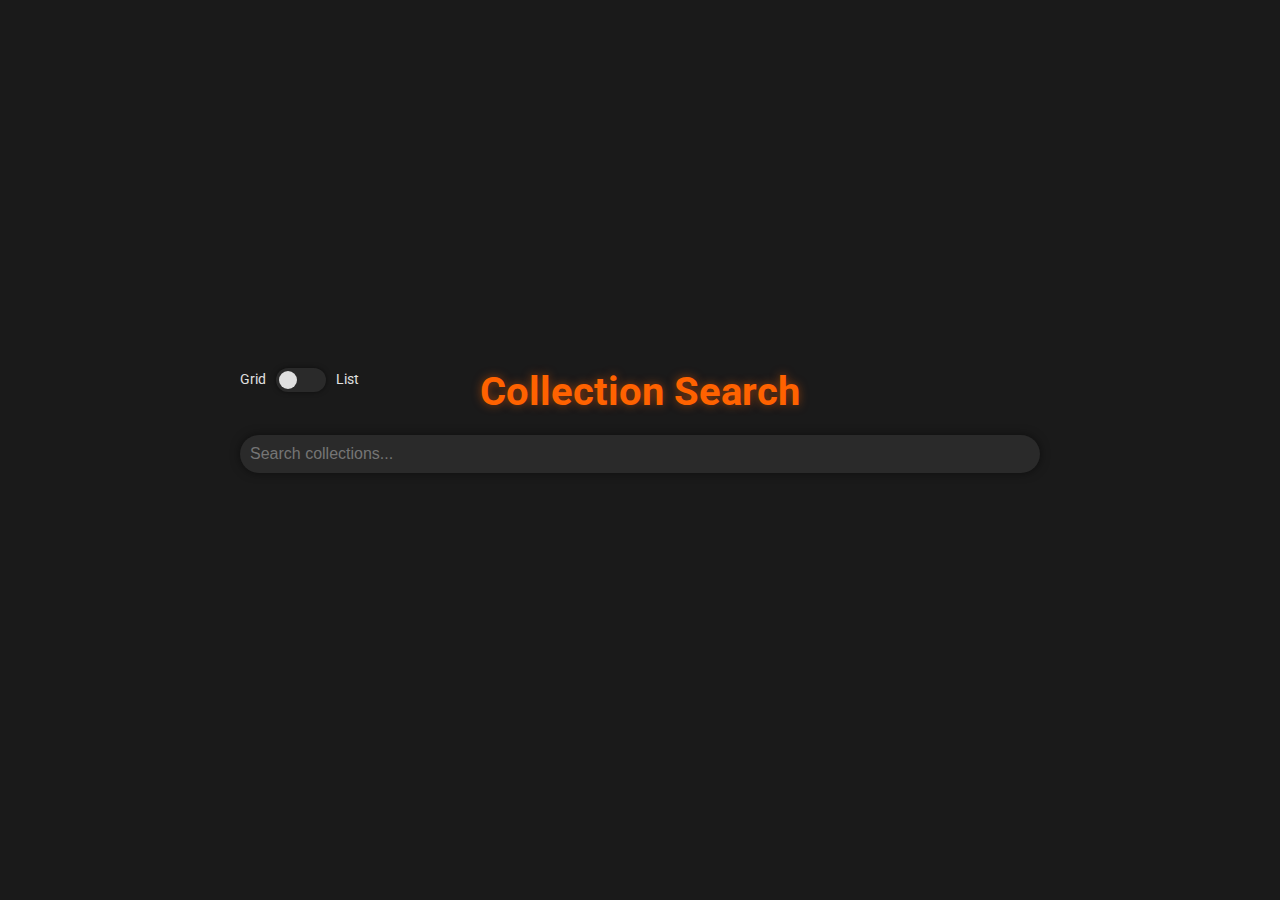
==== New folder/index.html @ 17005b0c "Initial commit" ====
<!DOCTYPE html>
<html lang="en">
<head>
    <meta charset="UTF-8">
    <meta name="viewport" content="width=device-width, initial-scale=1.0">
    <title>Collection Search</title>
    <link rel="stylesheet" href="styles.css">
    <link href="https://fonts.googleapis.com/css2?family=Roboto:wght@400;700&display=swap" rel="stylesheet">
</head>
<body>
    <div class="container">
        <div class="view-toggle-wrapper">
            <div class="view-toggle">
                <span class="view-label">Grid</span>
                <label class="switch">
                    <input type="checkbox" id="viewToggle" onchange="toggleView(this.checked ? 'list' : 'grid')">
                    <span class="slider round"></span>
                </label>
                <span class="view-label">List</span>
            </div>
        </div>
        <h1>Collection Search</h1>
        <input type="text" id="searchBar" placeholder="Search collections...">
        <!-- Filter section for Coins -->
        <div id="coinsFilter" class="filter-section" style="display: none;">
            <h3>Filter Coins</h3>
            <div class="filter-group">
                <label for="tabFilter">Tab:</label>
                <select id="tabFilter" onchange="searchCollections()">
                    <option value="all">All Tabs</option>
                    <option value="Bullion">Bullion</option>
                    <option value="Numismatics">Numismatics</option>
                    <option value="Just Coins">Just Coins</option>
                </select>
            </div>
            <div class="filter-group">
                <label for="countryFilter">Country:</label>
                <select id="countryFilter" onchange="searchCollections()">
                    <option value="all">All Countries</option>
                    <!-- Countries will be populated dynamically -->
                </select>
            </div>
            <div class="filter-group">
                <label>Year Range:</label>
                <input type="number" id="yearFrom" placeholder="From Year" min="0" oninput="searchCollections()">
                <input type="number" id="yearTo" placeholder="To Year" min="0" oninput="searchCollections()">
            </div>
        </div>
        <div id="collectionGrid" class="collection-grid"></div>
    </div>

    <!-- Modal for displaying sheet data -->
    <div id="sheetModal" class="modal">
        <div class="modal-content">
            <span class="close-btn" onclick="closeModal()">&times;</span>
            <h2 id="modalTitle">Sheet Data</h2>
            <div id="modalTableContainer" class="modal-table-container">
                <table id="modalTable">
                    <thead id="modalTableHead"></thead>
                    <tbody id="modalTableBody"></tbody>
                </table>
            </div>
            <div id="itemDetailsContainer"></div>
        </div>
    </div>

    <script src="https://apis.google.com/js/api.js"></script>
    <script src="script.js"></script>
</body>
</html>
---- New folder/styles.css ----
* {
    margin: 0;
    padding: 0;
    box-sizing: border-box;
}

body {
    font-family: 'Roboto', sans-serif;
    background-color: #1a1a1a; /* Dark background */
    color: #e0e0e0; /* Light text color */
    display: flex;
    justify-content: center;
    align-items: center;
    min-height: 100vh;
    padding: 20px;
}

.container {
    max-width: 800px;
    width: 100%;
    text-align: center;
    position: relative; /* To allow absolute positioning of the toggle */
}

/* Position the toggle in the top left */
.view-toggle-wrapper {
    position: absolute;
    top: 0;
    left: 0;
    display: flex;
    align-items: center;
}

/* Style the toggle switch */
.view-toggle {
    display: flex;
    align-items: center;
    gap: 10px;
}

.switch {
    position: relative;
    display: inline-block;
    width: 50px;
    height: 24px;
}

.switch input {
    opacity: 0;
    width: 0;
    height: 0;
}

.slider {
    position: absolute;
    cursor: pointer;
    top: 0;
    left: 0;
    right: 0;
    bottom: 0;
    background-color: #2a2a2a;
    transition: 0.4s;
    border-radius: 24px;
    box-shadow: 0 0 5px rgba(0, 0, 0, 0.5);
}

.slider:before {
    position: absolute;
    content: "";
    height: 18px;
    width: 18px;
    left: 3px;
    bottom: 3px;
    background-color: #e0e0e0;
    transition: 0.4s;
    border-radius: 50%;
}

input:checked + .slider {
    background-color: #ff6200; /* Orange */
}

input:checked + .slider:before {
    transform: translateX(26px);
}

.slider.round {
    border-radius: 24px;
}

.slider.round:before {
    border-radius: 50%;
}

.view-label {
    font-size: 0.9rem;
    color: #e0e0e0;
}

/* Highlight the active label */
.view-toggle input:not(:checked) ~ .view-label:first-of-type,
.view-toggle input:checked ~ .view-label:last-of-type {
    color: #ff6200; /* Orange */
    font-weight: bold;
}

h1 {
    font-size: 2.5rem;
    margin-bottom: 20px;
    color: #ff6200; /* Orange */
    text-shadow: 0 0 10px rgba(255, 98, 0, 0.5); /* Orange glow */
}

#searchBar {
    width: 100%;
    padding: 10px;
    margin-bottom: 20px;
    border: none;
    border-radius: 25px;
    background-color: #2a2a2a; /* Slightly lighter dark background */
    color: #e0e0e0;
    font-size: 1rem;
    box-shadow: 0 0 10px rgba(0, 0, 0, 0.5);
    outline: none;
    transition: all 0.3s ease;
}

#searchBar:focus {
    box-shadow: 0 0 15px rgba(255, 98, 0, 0.7); /* Orange glow */
}

/* Filter section styles */
.filter-section {
    background-color: #2a2a2a;
    padding: 15px;
    border-radius: 10px;
    margin-bottom: 20px;
    box-shadow: 0 0 10px rgba(0, 0, 0, 0.5);
}

.filter-section h3 {
    font-size: 1.2em;
    color: #ff6200;
    margin-bottom: 15px;
}

.filter-group {
    display: flex;
    align-items: center;
    gap: 10px;
    margin-bottom: 10px;
}

.filter-group label {
    font-size: 0.9em;
    color: #e0e0e0;
}

.filter-group select,
.filter-group input[type="number"] {
    padding: 5px;
    border: none;
    border-radius: 5px;
    background-color: #3a3a3a;
    color: #e0e0e0;
    font-size: 0.9em;
    outline: none;
}

.filter-group select {
    width: 150px;
}

.filter-group input[type="number"] {
    width: 100px;
}

.filter-group input[type="number"]::-webkit-inner-spin-button,
.filter-group input[type="number"]::-webkit-outer-spin-button {
    opacity: 1;
}

/* Default grid view for collection items */
.collection-grid.grid-view {
    display: grid;
    grid-template-columns: repeat(auto-fit, minmax(200px, 1fr));
    gap: 20px;
}

/* List view for collection items */
.collection-grid.list-view {
    display: block;
}

.collection-item {
    background-color: #2a2a2a;
    padding: 20px;
    border-radius: 10px;
    cursor: pointer;
    transition: all 0.3s ease;
    box-shadow: 0 0 10px rgba(0, 0, 0, 0.5);
    text-align: center;
    font-size: 1.1rem;
}

/* Adjust collection item styling for list view */
.collection-grid.list-view .collection-item {
    text-align: left;
    border-radius: 5px;
    padding: 15px;
    margin-bottom: 10px;
}

.collection-item:hover {
    transform: translateY(-5px);
    box-shadow: 0 0 20px rgba(255, 98, 0, 0.7);
    background-color: #3a3a3a;
}

.collection-item:active {
    transform: translateY(0);
    box-shadow: 0 0 10px rgba(255, 98, 0, 0.3);
}

/* Grid view for search results */
.collection-grid.grid-view {
    display: grid;
    grid-template-columns: repeat(auto-fill, minmax(300px, 1fr));
    gap: 20px;
    padding: 20px;
}

/* Style for each search result card (grid view) */
.result-card {
    background-color: #f9f9f9;
    border: 1px solid #ddd;
    border-radius: 8px;
    padding: 15px;
    cursor: pointer;
    transition: transform 0.2s, box-shadow 0.2s;
}

.result-card:hover {
    transform: translateY(-5px);
    box-shadow: 0 5px 15px rgba(0, 0, 0, 0.1);
}

.result-card h3 {
    margin: 0 0 10px;
    font-size: 1.2em;
    color: #333;
}

.result-details p {
    margin: 5px 0;
    font-size: 1em;
    color: #555;
}

/* Style for the "No results found" message */
.no-results {
    grid-column: 1 / -1;
    text-align: center;
    font-size: 1.2em;
    color: #888;
    padding: 20px;
}

/* Ensure "No results found" message aligns properly in list view */
.collection-grid.list-view .no-results {
    grid-column: unset;
    text-align: center;
}

/* Styles for the search results table in list view */
.search-results-table {
    width: 100%;
    border-collapse: collapse;
    background-color: #2a2a2a;
    border-radius: 5px;
    overflow: hidden;
    margin: 20px 0;
}

.search-results-table th,
.search-results-table td {
    padding: 10px;
    border: 1px solid #444;
    text-align: left;
    font-size: 0.9em;
    color: #e0e0e0;
}

.search-results-table th {
    background-color: #3a3a3a;
    font-weight: bold;
    position: sticky;
    top: 0;
    z-index: 10;
}

.search-results-table tr {
    border-bottom: 2px solid #444;
}

.search-results-table tr:nth-child(even) {
    background-color: #333;
}

.search-results-table tr:hover {
    background-color: #444;
    cursor: pointer;
}

/* Modal styles */
.modal {
    display: none;
    position: fixed;
    top: 0;
    left: 0;
    width: 100%;
    height: 100%;
    background-color: rgba(0, 0, 0, 0.8);
    z-index: 1000;
    overflow: auto;
    opacity: 0;
    transition: opacity 0.3s ease;
}

.modal.show {
    opacity: 1;
}

.modal-content {
    background-color: #2a2a2a;
    margin: 2% auto;
    padding: 30px;
    border-radius: 10px;
    width: 90%;
    max-width: 1000px;
    position: relative;
    box-shadow: 0 0 20px rgba(0, 0, 0, 0.5);
    display: block;
}

.close-btn {
    position: absolute;
    top: 15px;
    right: 20px;
    font-size: 1.8em;
    color: #e0e0e0;
    cursor: pointer;
    transition: color 0.3s ease;
}

.close-btn:hover {
    color: #ff6200;
}

#modalTitle {
    color: #ff6200;
    margin-bottom: 25px;
    text-align: center;
    font-size: 1.8em;
}

.modal-table-container {
    max-height: 70vh;
    overflow-y: auto;
    overflow-x: auto;
    border: 1px solid #444;
    border-radius: 5px;
}

#modalTable {
    width: 100%;
    border-collapse: collapse;
    color: #e0e0e0;
}

#modalTable th,
#modalTable td {
    padding: 12px;
    border: 1px solid #444;
    text-align: left;
    font-size: 0.9em;
}

#modalTable th {
    background-color: #3a3a3a;
    position: sticky;
    top: 0;
    z-index: 10;
}

#modalTable tr:nth-child(even) {
    background-color: #333;
}

#modalTable tr:hover {
    background-color: #444;
}

#modalTableBody {
    display: block;
}

/* Style for subheaders in multi-tab collections */
#modalTableBody h3 {
    font-size: 1.2em;
    color: #e0e0e0;
    margin-top: 20px;
}

/* Styles for the item details container */
#itemDetailsContainer {
    display: none;
    margin-top: 20px;
}

/* Styles for single item details */
.item-details {
    color: #e0e0e0;
    font-size: 1em;
    line-height: 1.6;
    background-color: #333;
    padding: 15px;
    border-radius: 5px;
}

.detail-item {
    display: flex;
    justify-content: space-between;
    padding: 8px 0;
    border-bottom: 1px solid #444;
    background-color: #444;
}

.detail-label {
    font-weight: bold;
    color: #ff6200;
}

.detail-value {
    color: #e0e0e0;
    text-align: right;
    flex: 1;
    padding-left: 10px;
}

/* Styles for the sheet link */
.sheet-link {
    display: block;
    margin-bottom: 20px;
    color: #ff6200;
    text-decoration: none;
    font-weight: bold;
    text-align: center;
    font-size: 1em;
}

.sheet-link:hover {
    text-decoration: underline;
}
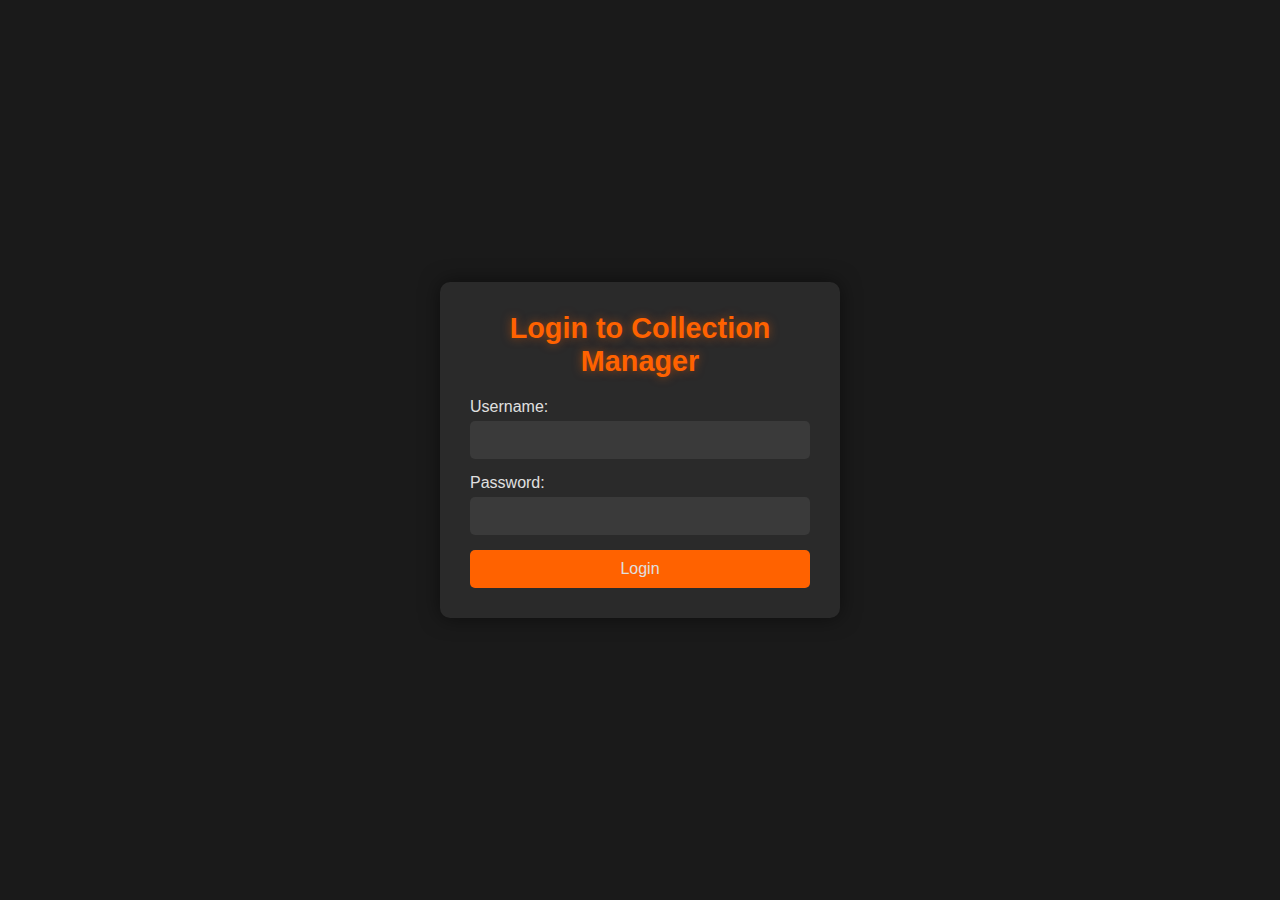
==== commit 689fbe78: "update" ====
--- a/New folder/index.html
+++ b/New folder/index.html
@@ -3,68 +3,108 @@
 <head>
     <meta charset="UTF-8">
     <meta name="viewport" content="width=device-width, initial-scale=1.0">
-    <title>Collection Search</title>
+    <title>Collection Manager</title>
     <link rel="stylesheet" href="styles.css">
-    <link href="https://fonts.googleapis.com/css2?family=Roboto:wght@400;700&display=swap" rel="stylesheet">
+    <script src="https://apis.google.com/js/api.js"></script>
 </head>
 <body>
-    <div class="container">
-        <div class="view-toggle-wrapper">
-            <div class="view-toggle">
-                <span class="view-label">Grid</span>
-                <label class="switch">
-                    <input type="checkbox" id="viewToggle" onchange="toggleView(this.checked ? 'list' : 'grid')">
-                    <span class="slider round"></span>
-                </label>
-                <span class="view-label">List</span>
-            </div>
-        </div>
-        <h1>Collection Search</h1>
-        <input type="text" id="searchBar" placeholder="Search collections...">
-        <!-- Filter section for Coins -->
-        <div id="coinsFilter" class="filter-section" style="display: none;">
-            <h3>Filter Coins</h3>
-            <div class="filter-group">
-                <label for="tabFilter">Tab:</label>
-                <select id="tabFilter" onchange="searchCollections()">
-                    <option value="all">All Tabs</option>
-                    <option value="Bullion">Bullion</option>
-                    <option value="Numismatics">Numismatics</option>
-                    <option value="Just Coins">Just Coins</option>
-                </select>
-            </div>
-            <div class="filter-group">
-                <label for="countryFilter">Country:</label>
-                <select id="countryFilter" onchange="searchCollections()">
-                    <option value="all">All Countries</option>
-                    <!-- Countries will be populated dynamically -->
-                </select>
-            </div>
-            <div class="filter-group">
-                <label>Year Range:</label>
-                <input type="number" id="yearFrom" placeholder="From Year" min="0" oninput="searchCollections()">
-                <input type="number" id="yearTo" placeholder="To Year" min="0" oninput="searchCollections()">
-            </div>
-        </div>
-        <div id="collectionGrid" class="collection-grid"></div>
-    </div>
-
-    <!-- Modal for displaying sheet data -->
-    <div id="sheetModal" class="modal">
-        <div class="modal-content">
-            <span class="close-btn" onclick="closeModal()">&times;</span>
-            <h2 id="modalTitle">Sheet Data</h2>
-            <div id="modalTableContainer" class="modal-table-container">
-                <table id="modalTable">
-                    <thead id="modalTableHead"></thead>
-                    <tbody id="modalTableBody"></tbody>
-                </table>
-            </div>
-            <div id="itemDetailsContainer"></div>
+    <!-- Login Screen -->
+    <div id="loginScreen" class="login-screen">
+        <div class="login-container">
+            <h2>Login to Collection Manager</h2>
+            <form id="loginForm">
+                <div class="form-group">
+                    <label for="username">Username:</label>
+                    <input type="text" id="username" name="username" required>
+                </div>
+                <div class="form-group">
+                    <label for="password">Password:</label>
+                    <input type="password" id="password" name="password" required>
+                </div>
+                <button type="submit">Login</button>
+                <p id="loginError" class="error-message"></p>
+            </form>
         </div>
     </div>
 
-    <script src="https://apis.google.com/js/api.js"></script>
+    <!-- Main Content (Hidden Until Login) -->
+    <div id="mainContent" class="main-content" style="display: none;">
+        <!-- Vertical Menu -->
+        <div id="sideMenu" class="side-menu">
+            <button id="menuToggle" class="menu-toggle-btn">☰</button>
+            <div class="menu-content">
+                <h2 class="menu-title">Menu</h2>
+                <!-- View Toggle -->
+                <div class="view-toggle-wrapper">
+                    <div class="view-toggle">
+                        <label class="view-label">Grid</label>
+                        <label class="switch">
+                            <input type="checkbox" id="viewToggle" onchange="toggleView(this.checked ? 'list' : 'grid')">
+                            <span class="slider round"></span>
+                        </label>
+                        <label class="view-label">List</label>
+                    </div>
+                </div>
+                <!-- Filter Section for Coins -->
+                <div id="coinsFilter" class="filter-section" style="display: none;">
+                    <h3>Filter Coins</h3>
+                    <div class="filter-group">
+                        <label for="tabFilter">Tab:</label>
+                        <select id="tabFilter">
+                            <option value="all">All Tabs</option>
+                            <option value="Bullion">Bullion</option>
+                            <option value="Numismatics">Numismatics</option>
+                            <option value="Just Coins">Just Coins</option>
+                        </select>
+                    </div>
+                    <div class="filter-group">
+                        <label for="countryFilter">Country:</label>
+                        <select id="countryFilter">
+                            <option value="all">All Countries</option>
+                            <!-- Populated dynamically -->
+                        </select>
+                    </div>
+                    <div class="filter-group">
+                        <label for="yearFrom">Year From:</label>
+                        <input type="number" id="yearFrom" placeholder="e.g., 1900">
+                    </div>
+                    <div class="filter-group">
+                        <label for="yearTo">Year To:</label>
+                        <input type="number" id="yearTo" placeholder="e.g., 2023">
+                    </div>
+                </div>
+                <!-- Logout Button -->
+                <button id="logoutButton" class="logout-btn">Logout</button>
+            </div>
+        </div>
+
+        <div class="container">
+            <h1>Collection Manager</h1>
+            <input type="text" id="searchBar" placeholder="Search collections...">
+
+            <div id="collectionGrid" class="collection-grid"></div>
+
+            <!-- Modal for displaying sheet data -->
+            <div id="sheetModal" class="modal">
+                <div class="modal-content">
+                    <span class="close-btn" onclick="closeModal()">×</span>
+                    <div class="modal-header">
+                        <h2 id="modalTitle"></h2>
+                    </div>
+                    <div class="modal-body">
+                        <div id="modalTableContainer" class="modal-table-container">
+                            <table id="modalTable">
+                                <thead id="modalTableHead"></thead>
+                                <tbody id="modalTableBody"></tbody>
+                            </table>
+                        </div>
+                        <div id="itemDetailsContainer" class="item-details-container"></div>
+                    </div>
+                </div>
+            </div>
+        </div>
+    </div>
+
     <script src="script.js"></script>
 </body>
 </html>--- a/New folder/styles.css
+++ b/New folder/styles.css
@@ -9,26 +9,182 @@
     background-color: #1a1a1a; /* Dark background */
     color: #e0e0e0; /* Light text color */
     display: flex;
+    min-height: 100vh;
+    padding: 0;
+    overflow-x: hidden;
+}
+
+/* Login Screen Styles */
+.login-screen {
+    display: flex;
     justify-content: center;
     align-items: center;
-    min-height: 100vh;
-    padding: 20px;
-}
-
-.container {
-    max-width: 800px;
-    width: 100%;
-    text-align: center;
-    position: relative; /* To allow absolute positioning of the toggle */
-}
-
-/* Position the toggle in the top left */
-.view-toggle-wrapper {
-    position: absolute;
+    width: 100%;
+    height: 100vh;
+    position: fixed;
     top: 0;
     left: 0;
-    display: flex;
-    align-items: center;
+    background-color: #1a1a1a;
+    z-index: 2000;
+}
+
+.login-container {
+    background-color: #2a2a2a;
+    padding: 30px;
+    border-radius: 10px;
+    box-shadow: 0 0 20px rgba(0, 0, 0, 0.5);
+    width: 100%;
+    max-width: 400px;
+    text-align: center;
+    transition: transform 0.3s ease;
+}
+
+.login-container:hover {
+    transform: scale(1.02);
+}
+
+.login-container h2 {
+    color: #ff6200;
+    margin-bottom: 20px;
+    font-size: 1.8rem;
+    text-shadow: 0 0 10px rgba(255, 98, 0, 0.5);
+}
+
+.form-group {
+    margin-bottom: 15px;
+    text-align: left;
+}
+
+.form-group label {
+    display: block;
+    font-size: 1rem;
+    color: #e0e0e0;
+    margin-bottom: 5px;
+}
+
+.form-group input {
+    width: 100%;
+    padding: 10px;
+    border: none;
+    border-radius: 5px;
+    background-color: #3a3a3a;
+    color: #e0e0e0;
+    font-size: 1rem;
+    outline: none;
+    transition: box-shadow 0.3s ease;
+}
+
+.form-group input:focus {
+    box-shadow: 0 0 10px rgba(255, 98, 0, 0.7);
+}
+
+.login-container button {
+    width: 100%;
+    padding: 10px;
+    background-color: #ff6200;
+    border: none;
+    border-radius: 5px;
+    color: #e0e0e0;
+    font-size: 1rem;
+    cursor: pointer;
+    transition: background-color 0.3s ease, transform 0.2s ease;
+}
+
+.login-container button:hover {
+    background-color: #e05500;
+    transform: scale(1.05);
+}
+
+.error-message {
+    color: #ff4444;
+    margin-top: 10px;
+    font-size: 0.9rem;
+    display: none;
+}
+
+/* Main Content */
+.main-content {
+    display: flex;
+    justify-content: center; /* Center the container horizontally */
+    width: 100%;
+    min-height: 100vh; /* Ensure it takes full height */
+}
+
+/* Vertical Menu Styles */
+.side-menu {
+    width: 250px;
+    background-color: #2a2a2a;
+    height: 100vh;
+    position: fixed;
+    top: 0;
+    left: -250px;
+    z-index: 1000;
+    transition: left 0.3s ease;
+    box-shadow: 0 0 20px rgba(0, 0, 0, 0.5);
+}
+
+.side-menu.open {
+    left: 0;
+}
+
+.menu-toggle-btn {
+    position: absolute;
+    top: 10px;
+    right: -40px;
+    width: 40px;
+    height: 40px;
+    background-color: #ff6200;
+    border: none;
+    border-radius: 0 5px 5px 0;
+    color: #e0e0e0;
+    font-size: 1.2rem;
+    cursor: pointer;
+    transition: background-color 0.3s ease, transform 0.2s ease;
+}
+
+.menu-toggle-btn:hover {
+    background-color: #e05500;
+    transform: scale(1.1);
+}
+
+.menu-content {
+    padding: 20px;
+    display: flex;
+    flex-direction: column;
+    gap: 20px;
+    margin-top: 60px;
+}
+
+.menu-title {
+    color: #ff6200;
+    font-size: 1.5rem;
+    text-shadow: 0 0 10px rgba(255, 98, 0, 0.5);
+    margin-bottom: 10px;
+}
+
+/* Logout Button Styles */
+.logout-btn {
+    padding: 10px;
+    background-color: #ff4444;
+    border: none;
+    border-radius: 5px;
+    color: #e0e0e0;
+    font-size: 1rem;
+    cursor: pointer;
+    transition: background-color 0.3s ease, transform 0.2s ease;
+}
+
+.logout-btn:hover {
+    background-color: #e03333;
+    transform: scale(1.05);
+}
+
+/* Container for main content */
+.container {
+    flex: 0 1 800px; /* Allow the container to shrink but not grow beyond 800px */
+    width: 100%;
+    text-align: center;
+    padding: 20px;
 }
 
 /* Style the toggle switch */
@@ -131,11 +287,15 @@
 
 /* Filter section styles */
 .filter-section {
-    background-color: #2a2a2a;
+    background-color: #3a3a3a; /* Slightly lighter to distinguish in the menu */
     padding: 15px;
     border-radius: 10px;
-    margin-bottom: 20px;
     box-shadow: 0 0 10px rgba(0, 0, 0, 0.5);
+    transition: transform 0.3s ease;
+}
+
+.filter-section:hover {
+    transform: scale(1.01);
 }
 
 .filter-section h3 {
@@ -165,6 +325,17 @@
     color: #e0e0e0;
     font-size: 0.9em;
     outline: none;
+    transition: box-shadow 0.3s ease;
+}
+
+.filter-group select:hover,
+.filter-group input[type="number"]:hover {
+    box-shadow: 0 0 5px rgba(255, 98, 0, 0.5);
+}
+
+.filter-group select:focus,
+.filter-group input[type="number"]:focus {
+    box-shadow: 0 0 10px rgba(255, 98, 0, 0.7);
 }
 
 .filter-group select {
@@ -222,6 +393,21 @@
     box-shadow: 0 0 10px rgba(255, 98, 0, 0.3);
 }
 
+/* Style for the collection content (icon + text) */
+.collection-content {
+    display: flex;
+    align-items: center;
+    gap: 10px;
+}
+
+.collection-icon {
+    width: 24px;
+    height: 24px;
+    vertical-align: middle;
+    display: inline-block;
+    object-fit: contain;
+}
+
 /* Grid view for search results */
 .collection-grid.grid-view {
     display: grid;
@@ -232,29 +418,36 @@
 
 /* Style for each search result card (grid view) */
 .result-card {
-    background-color: #f9f9f9;
-    border: 1px solid #ddd;
+    background-color: #2a2a2a;
+    border: 1px solid #444;
     border-radius: 8px;
     padding: 15px;
     cursor: pointer;
-    transition: transform 0.2s, box-shadow 0.2s;
+    transition: transform 0.3s ease, box-shadow 0.3s ease;
 }
 
 .result-card:hover {
     transform: translateY(-5px);
-    box-shadow: 0 5px 15px rgba(0, 0, 0, 0.1);
+    box-shadow: 0 5px 15px rgba(255, 98, 0, 0.5);
 }
 
 .result-card h3 {
     margin: 0 0 10px;
     font-size: 1.2em;
-    color: #333;
+    color: #ff6200;
+}
+
+/* Style for the collection header in search results (grid view) */
+.collection-header {
+    display: flex;
+    align-items: center;
+    gap: 10px;
 }
 
 .result-details p {
     margin: 5px 0;
     font-size: 1em;
-    color: #555;
+    color: #e0e0e0;
 }
 
 /* Style for the "No results found" message */
@@ -337,10 +530,16 @@
     padding: 30px;
     border-radius: 10px;
     width: 90%;
-    max-width: 1000px;
+    max-width: 1200px;
     position: relative;
-    box-shadow: 0 0 20px rgba(0, 0, 0, 0.5);
-    display: block;
+    box-shadow: 0 0 20px rgba(255, 98, 0, 0.5);
+    display: flex;
+    flex-direction: column;
+    transition: transform 0.3s ease;
+}
+
+.modal-content:hover {
+    transform: scale(1.01);
 }
 
 .close-btn {
@@ -350,26 +549,40 @@
     font-size: 1.8em;
     color: #e0e0e0;
     cursor: pointer;
-    transition: color 0.3s ease;
+    transition: color 0.3s ease, transform 0.2s ease;
 }
 
 .close-btn:hover {
     color: #ff6200;
+    transform: rotate(90deg);
+}
+
+.modal-header {
+    text-align: center;
+    margin-bottom: 20px;
 }
 
 #modalTitle {
     color: #ff6200;
-    margin-bottom: 25px;
-    text-align: center;
+    text-shadow: 0 0 10px rgba(255, 98, 0, 0.5);
     font-size: 1.8em;
 }
 
+.modal-body {
+    display: flex;
+    gap: 20px;
+    flex-wrap: wrap;
+}
+
 .modal-table-container {
+    flex: 1;
     max-height: 70vh;
     overflow-y: auto;
     overflow-x: auto;
     border: 1px solid #444;
     border-radius: 5px;
+    background-color: #333;
+    padding: 10px;
 }
 
 #modalTable {
@@ -394,7 +607,7 @@
 }
 
 #modalTable tr:nth-child(even) {
-    background-color: #333;
+    background-color: #2a2a2a;
 }
 
 #modalTable tr:hover {
@@ -413,19 +626,21 @@
 }
 
 /* Styles for the item details container */
-#itemDetailsContainer {
+.item-details-container {
+    flex: 1;
     display: none;
-    margin-top: 20px;
-}
-
-/* Styles for single item details */
-.item-details {
-    color: #e0e0e0;
-    font-size: 1em;
-    line-height: 1.6;
+    margin-top: 0;
     background-color: #333;
     padding: 15px;
     border-radius: 5px;
+    box-shadow: 0 0 10px rgba(0, 0, 0, 0.5);
+}
+
+/* Styles for single item details */
+.item-details {
+    color: #e0e0e0;
+    font-size: 1em;
+    line-height: 1.6;
 }
 
 .detail-item {
@@ -433,7 +648,6 @@
     justify-content: space-between;
     padding: 8px 0;
     border-bottom: 1px solid #444;
-    background-color: #444;
 }
 
 .detail-label {
@@ -457,8 +671,212 @@
     font-weight: bold;
     text-align: center;
     font-size: 1em;
+    transition: color 0.3s ease;
 }
 
 .sheet-link:hover {
+    color: #e05500;
     text-decoration: underline;
+}
+
+/* Mobile Responsiveness */
+@media (max-width: 768px) {
+    body {
+        padding: 0;
+    }
+
+    .main-content {
+        flex-direction: column;
+    }
+
+    .side-menu {
+        width: 200px;
+        left: -200px;
+    }
+
+    .side-menu.open {
+        left: 0;
+    }
+
+    .menu-toggle-btn {
+        right: -40px;
+    }
+
+    .menu-content {
+        padding: 15px;
+    }
+
+    .menu-title {
+        font-size: 1.2rem;
+    }
+
+    .container {
+        flex: 0 1 100%; /* Take full width on mobile */
+        padding: 10px;
+    }
+
+    h1 {
+        font-size: 1.8rem;
+        margin-bottom: 15px;
+    }
+
+    #searchBar {
+        font-size: 0.9rem;
+        padding: 8px;
+    }
+
+    /* Filter section adjustments in the menu */
+    .filter-section {
+        padding: 10px;
+    }
+
+    .filter-group {
+        flex-direction: column;
+        align-items: flex-start;
+        gap: 5px;
+    }
+
+    .filter-group select,
+    .filter-group input[type="number"] {
+        width: 100%;
+        font-size: 0.8rem;
+    }
+
+    /* Collection grid adjustments */
+    .collection-grid.grid-view {
+        grid-template-columns: 1fr; /* Single column on mobile */
+        gap: 15px;
+    }
+
+    .collection-item {
+        padding: 15px;
+        font-size: 1rem;
+        min-height: 60px; /* Ensure touch target size */
+        display: flex;
+        align-items: center;
+        justify-content: center;
+    }
+
+    .collection-grid.list-view .collection-item {
+        padding: 10px;
+        margin-bottom: 10px;
+    }
+
+    /* Search results grid adjustments */
+    .collection-grid.grid-view {
+        grid-template-columns: 1fr; /* Single column for search results */
+        padding: 10px;
+        gap: 15px;
+    }
+
+    .result-card {
+        padding: 10px;
+    }
+
+    .result-card h3 {
+        font-size: 1em;
+    }
+
+    .result-details p {
+        font-size: 0.9em;
+    }
+
+    /* Search results table adjustments */
+    .search-results-table {
+        font-size: 0.8em;
+    }
+
+    .search-results-table th,
+    .search-results-table td {
+        padding: 8px;
+    }
+
+    /* Make the table scrollable horizontally on mobile */
+    .search-results-table {
+        display: block;
+        overflow-x: auto;
+        white-space: nowrap;
+    }
+
+    /* Modal adjustments */
+    .modal-content {
+        width: 95%;
+        padding: 15px;
+        margin: 5% auto;
+    }
+
+    .modal-body {
+        flex-direction: column;
+    }
+
+    .modal-table-container {
+        max-height: 50vh;
+    }
+
+    #modalTitle {
+        font-size: 1.4em;
+        margin-bottom: 15px;
+    }
+
+    .close-btn {
+        font-size: 1.5em;
+        top: 10px;
+        right: 15px;
+    }
+
+    #modalTable th,
+    #modalTable td {
+        font-size: 0.8em;
+        padding: 8px;
+    }
+
+    /* Make modal table scrollable horizontally */
+    .modal-table-container {
+        overflow-x: auto;
+    }
+
+    /* Item details adjustments */
+    .item-details-container {
+        margin-top: 10px;
+    }
+
+    .item-details {
+        font-size: 0.9em;
+        padding: 10px;
+    }
+
+    .detail-item {
+        flex-direction: column;
+        align-items: flex-start;
+        gap: 5px;
+    }
+
+    .detail-value {
+        text-align: left;
+        padding-left: 0;
+    }
+
+    .sheet-link {
+        font-size: 0.9em;
+    }
+
+    /* Login screen adjustments */
+    .login-container {
+        padding: 20px;
+        max-width: 90%;
+    }
+
+    .login-container h2 {
+        font-size: 1.5rem;
+    }
+
+    .form-group input {
+        font-size: 0.9rem;
+        padding: 8px;
+    }
+
+    .login-container button {
+        font-size: 0.9rem;
+        padding: 8px;
+    }
 }